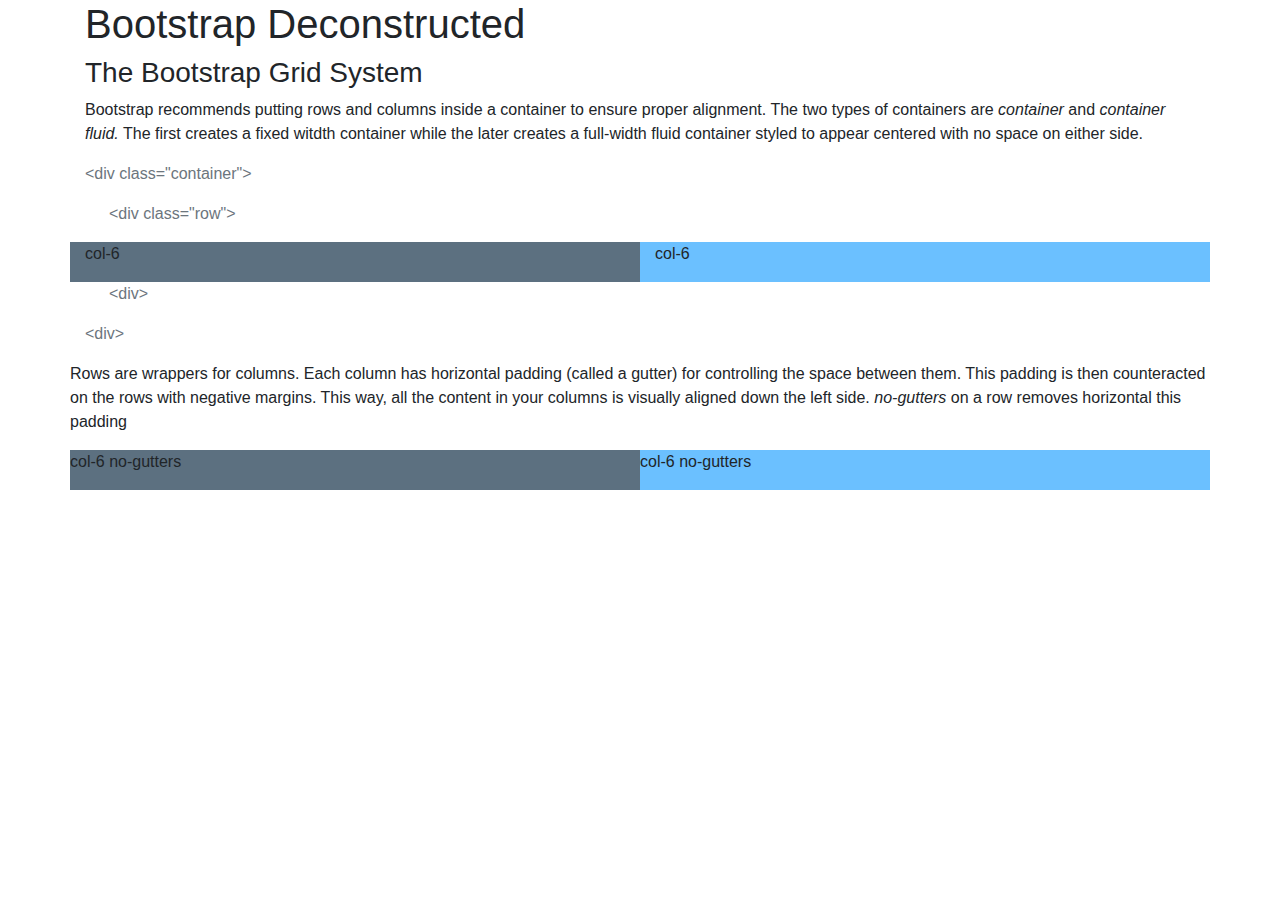
==== index.html @ e1cc9528 "first commit" ====
<!doctype html>
<html lang="en">

<head>
    <!-- Required meta tags -->
    <meta charset="utf-8">
    <meta name="viewport" content="width=device-width, initial-scale=1, shrink-to-fit=no">

    <!-- Bootstrap CSS -->
    <link rel="stylesheet" href="https://stackpath.bootstrapcdn.com/bootstrap/4.3.1/css/bootstrap.min.css"
        integrity="sha384-ggOyR0iXCbMQv3Xipma34MD+dH/1fQ784/j6cY/iJTQUOhcWr7x9JvoRxT2MZw1T" crossorigin="anonymous">
    <link rel="stylesheet" href="app.css">

    <title>Bootstrap Deconstructed</title>
</head>

<body>
    <div class="container">
        <h1>Bootstrap Deconstructed</h1>
        <h3>The Bootstrap Grid System</h3>
        <p>Bootstrap recommends putting rows and columns inside a container to ensure proper alignment. The two types of
            containers are <em>container</em> and <em>container fluid.</em> The first creates a fixed witdth container
            while
            the later creates a full-width fluid container styled to appear centered with no space on either side.</p>


        <div class="row">
            <div class="col text-muted">
                <p>&lt;div class="container"&gt;</p>
                <p class="ml-4">&lt;div class="row"&gt;</p>
            </div>
        </div>
        <div class="row ">
            <div class="col-6 col1">
                <p>col-6</p>
            </div>
            <div class="col-6 col2">
                <p>col-6</p>
            </div>
        </div>
        <div class="row">
            <div class="col text-muted">
                <p class="ml-4">&lt;div&gt;</p>
                <p>&lt;div&gt;</p>
            </div>
        </div>
        <div class="row">
            <div class="col-12 m-0 p-0">
                <p>Rows are wrappers for columns. Each column has horizontal padding (called a gutter) for controlling
                    the space between them. This padding is then counteracted on the rows with negative margins. This
                    way, all the content in your columns is visually aligned down the left side. <em>no-gutters</em> on
                    a row removes horizontal this padding</p>
                <div class="row no-gutters">
                    <div class="col-6 col1">
                        <p>col-6 no-gutters</p>
                    </div>
                    <div class="col-6 col2">
                        <p>col-6 no-gutters</p>
                    </div>
                </div>
            </div>
        </div>
    </div>
    </div>

    <!-- Optional JavaScript -->
    <!-- jQuery first, then Popper.js, then Bootstrap JS -->
    <script src="https://code.jquery.com/jquery-3.3.1.slim.min.js"
        integrity="sha384-q8i/X+965DzO0rT7abK41JStQIAqVgRVzpbzo5smXKp4YfRvH+8abtTE1Pi6jizo"
        crossorigin="anonymous"></script>
    <script src="https://cdnjs.cloudflare.com/ajax/libs/popper.js/1.14.7/umd/popper.min.js"
        integrity="sha384-UO2eT0CpHqdSJQ6hJty5KVphtPhzWj9WO1clHTMGa3JDZwrnQq4sF86dIHNDz0W1"
        crossorigin="anonymous"></script>
    <script src="https://stackpath.bootstrapcdn.com/bootstrap/4.3.1/js/bootstrap.min.js"
        integrity="sha384-JjSmVgyd0p3pXB1rRibZUAYoIIy6OrQ6VrjIEaFf/nJGzIxFDsf4x0xIM+B07jRM"
        crossorigin="anonymous"></script>
</body>

</html>
---- app.css ----
.col1{
    background: #5C7080;
}
.col2{
    background: #6BC0ff;
}
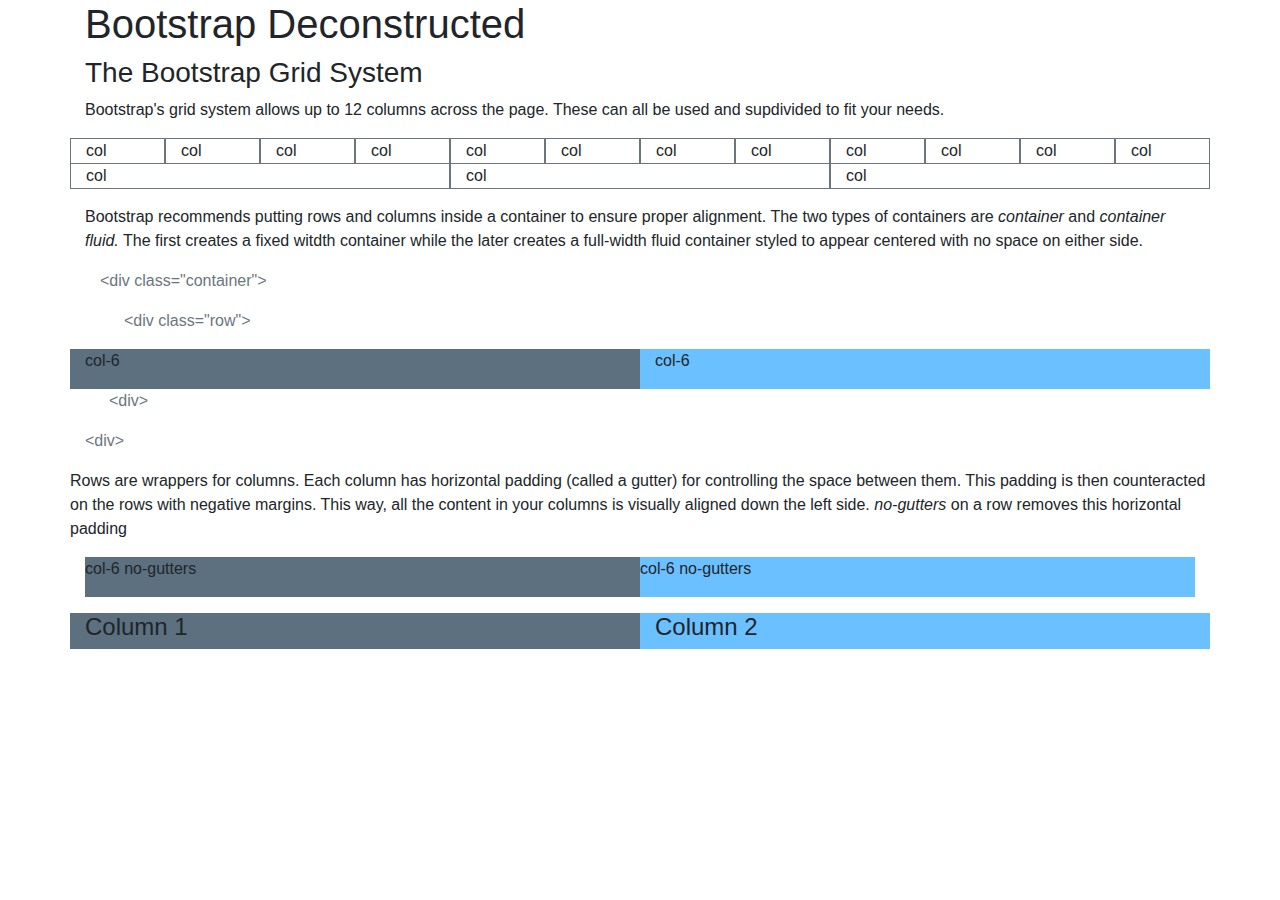
==== commit f41d4af7: "page one first additions" ====
--- a/index.html
+++ b/index.html
@@ -18,18 +18,42 @@
     <div class="container">
         <h1>Bootstrap Deconstructed</h1>
         <h3>The Bootstrap Grid System</h3>
-        <p>Bootstrap recommends putting rows and columns inside a container to ensure proper alignment. The two types of
+        <p>Bootstrap's grid system allows up to 12 columns across the page. These can all be used and supdivided to fit
+            your needs.</p>
+        <div class="row">
+            <div class="col-1 border border-secondary">col</div>
+            <div class="col-1 border border-secondary">col</div>
+            <div class="col-1 border border-secondary">col</div>
+            <div class="col-1 border border-secondary">col</div>
+            <div class="col-1 border border-secondary">col</div>
+            <div class="col-1 border border-secondary">col</div>
+            <div class="col-1 border border-secondary">col</div>
+            <div class="col-1 border border-secondary">col</div>
+            <div class="col-1 border border-secondary">col</div>
+            <div class="col-1 border border-secondary">col</div>
+            <div class="col-1 border border-secondary">col</div>
+            <div class="col-1 border border-secondary">col</div>
+        </div>
+        <div class="row">
+            <div class="col-4 border border-top-0 border-secondary">col</div>
+            <div class="col-4 border-top-0 border border-secondary">col</div>
+            <div class="col-4 border-top-0 border border-secondary">col</div>
+        </div>
+        <p class="mt-3">Bootstrap recommends putting rows and columns inside a container to ensure proper alignment. The
+            two types of
             containers are <em>container</em> and <em>container fluid.</em> The first creates a fixed witdth container
             while
             the later creates a full-width fluid container styled to appear centered with no space on either side.</p>
-
-
-        <div class="row">
-            <div class="col text-muted">
-                <p>&lt;div class="container"&gt;</p>
-                <p class="ml-4">&lt;div class="row"&gt;</p>
+        <!-- Start HTML code example -->
+        <div class="container">
+            <div class="row">
+                <div class="col text-muted">
+                    <p>&lt;div class="container"&gt;</p>
+                    <p class="ml-4">&lt;div class="row"&gt;</p>
+                </div>
             </div>
         </div>
+        <!-- Row with two columns - external css coloring -->
         <div class="row ">
             <div class="col-6 col1">
                 <p>col-6</p>
@@ -38,30 +62,50 @@
                 <p>col-6</p>
             </div>
         </div>
+
         <div class="row">
             <div class="col text-muted">
                 <p class="ml-4">&lt;div&gt;</p>
                 <p>&lt;div&gt;</p>
             </div>
         </div>
+
         <div class="row">
             <div class="col-12 m-0 p-0">
-                <p>Rows are wrappers for columns. Each column has horizontal padding (called a gutter) for controlling
-                    the space between them. This padding is then counteracted on the rows with negative margins. This
-                    way, all the content in your columns is visually aligned down the left side. <em>no-gutters</em> on
-                    a row removes horizontal this padding</p>
-                <div class="row no-gutters">
-                    <div class="col-6 col1">
-                        <p>col-6 no-gutters</p>
-                    </div>
-                    <div class="col-6 col2">
-                        <p>col-6 no-gutters</p>
-                    </div>
-                </div>
+                <p>Rows are wrappers for columns. Each column has horizontal padding (called a gutter) for
+                    controlling
+                    the space between them. This padding is then counteracted on the rows with negative margins.
+                    This
+                    way, all the content in your columns is visually aligned down the left side. <em>no-gutters</em>
+                    on
+                    a row removes this horizontal padding</p>
             </div>
         </div>
+
+        <!-- Second example of rows with no-gutters -->
+        <div class="row no-gutters">
+            <div class="col-6 col1">
+                <p>col-6 no-gutters</p>
+            </div>
+            <div class="col-6 col2">
+                <p>col-6 no-gutters</p>
+            </div>
+        </div>
+
+        <div class="row mt-3">
+            <div class="col-12 col-sm-6 col1">
+                <h4>Column 1</h4>
+            </div>
+            <div class="col-12 col-sm-6 col2">
+                <h4>Column 2</h4>
+            </div>
+        </div>
+
+
+
+
     </div>
-    </div>
+
 
     <!-- Optional JavaScript -->
     <!-- jQuery first, then Popper.js, then Bootstrap JS -->
--- a/app.css
+++ b/app.css
@@ -1,6 +1,15 @@
+/* body{
+    margin: 0;
+    padding: 0;
+} */
+
 .col1{
     background: #5C7080;
 }
 .col2{
     background: #6BC0ff;
+}
+.wraper{
+    margin:0;
+    padding:0;
 }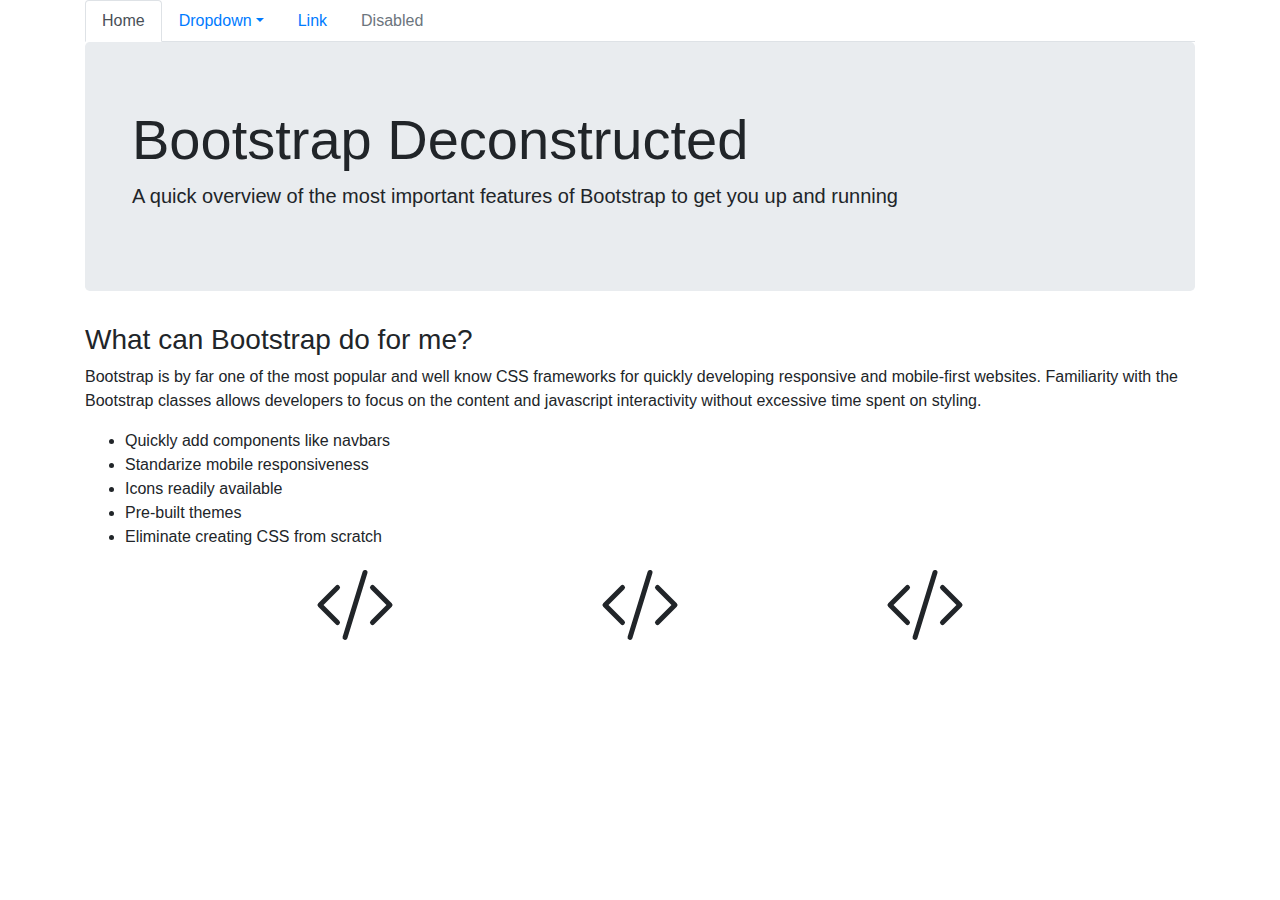
==== commit 00f86b6f: "navbar, index redesign, additional pages" ====
--- a/index.html
+++ b/index.html
@@ -11,94 +11,85 @@
         integrity="sha384-ggOyR0iXCbMQv3Xipma34MD+dH/1fQ784/j6cY/iJTQUOhcWr7x9JvoRxT2MZw1T" crossorigin="anonymous">
     <link rel="stylesheet" href="app.css">
 
+
     <title>Bootstrap Deconstructed</title>
 </head>
 
 <body>
     <div class="container">
-        <h1>Bootstrap Deconstructed</h1>
-        <h3>The Bootstrap Grid System</h3>
-        <p>Bootstrap's grid system allows up to 12 columns across the page. These can all be used and supdivided to fit
-            your needs.</p>
-        <div class="row">
-            <div class="col-1 border border-secondary">col</div>
-            <div class="col-1 border border-secondary">col</div>
-            <div class="col-1 border border-secondary">col</div>
-            <div class="col-1 border border-secondary">col</div>
-            <div class="col-1 border border-secondary">col</div>
-            <div class="col-1 border border-secondary">col</div>
-            <div class="col-1 border border-secondary">col</div>
-            <div class="col-1 border border-secondary">col</div>
-            <div class="col-1 border border-secondary">col</div>
-            <div class="col-1 border border-secondary">col</div>
-            <div class="col-1 border border-secondary">col</div>
-            <div class="col-1 border border-secondary">col</div>
-        </div>
-        <div class="row">
-            <div class="col-4 border border-top-0 border-secondary">col</div>
-            <div class="col-4 border-top-0 border border-secondary">col</div>
-            <div class="col-4 border-top-0 border border-secondary">col</div>
-        </div>
-        <p class="mt-3">Bootstrap recommends putting rows and columns inside a container to ensure proper alignment. The
-            two types of
-            containers are <em>container</em> and <em>container fluid.</em> The first creates a fixed witdth container
-            while
-            the later creates a full-width fluid container styled to appear centered with no space on either side.</p>
-        <!-- Start HTML code example -->
-        <div class="container">
-            <div class="row">
-                <div class="col text-muted">
-                    <p>&lt;div class="container"&gt;</p>
-                    <p class="ml-4">&lt;div class="row"&gt;</p>
-                </div>
-            </div>
-        </div>
-        <!-- Row with two columns - external css coloring -->
-        <div class="row ">
-            <div class="col-6 col1">
-                <p>col-6</p>
-            </div>
-            <div class="col-6 col2">
-                <p>col-6</p>
+        <!-- Navigation -->
+        <nav>
+            <ul class="nav nav-tabs bullshit">
+                <li class="nav-item">
+                    <a id="current" class="nav-link active" href="index.html">Home</a>
+                </li>
+                <li class="nav-item dropdown">
+                    <a class="nav-link dropdown-toggle" data-toggle="dropdown" href="#" role="button"
+                        aria-haspopup="true" aria-expanded="false">Dropdown</a>
+                    <div class="dropdown-menu">
+                        <a id="home" class="dropdown-item" href="index.html" onclick="currentPage()">Home</a>
+                        <a id="grid" class="dropdown-item" href="grid.html" onclick="currentPage()">Grid</a>
+                        <a id="dynamic" class="dropdown-item" href="dynamic.html" onclick="currentPage()">Dynamic
+                            Layouts</a>
+                        <div class="dropdown-divider"></div>
+                        <a class="dropdown-item" href="#">Separated link</a>
+                    </div>
+                </li>
+                <li class="nav-item">
+                    <a class="nav-link" href="#">Link</a>
+                </li>
+                <li class="nav-item">
+                    <a class="nav-link disabled" href="#" tabindex="-1" aria-disabled="true">Disabled</a>
+                </li>
+            </ul>
+        </nav>
+
+        <!-- Hero Intro -->
+        <div class="jumbotron">
+            <div class="container">
+                <h1 class="display-4">Bootstrap Deconstructed</h1>
+                <p class="lead">A quick overview of the most important features of Bootstrap to get you up and running
+                </p>
             </div>
         </div>
 
+
+
         <div class="row">
-            <div class="col text-muted">
-                <p class="ml-4">&lt;div&gt;</p>
-                <p>&lt;div&gt;</p>
+            <div class="col">
+                <h3>What can Bootstrap do for me?</h3>
+                <p>Bootstrap is by far one of the most popular and well know CSS frameworks for quickly developing
+                    responsive and mobile-first websites. Familiarity with the Bootstrap classes allows developers to
+                    focus on the content and javascript interactivity without excessive time spent on styling.</p>
+                <ul>
+                    <li>Quickly add components like navbars</li>
+                    <li>Standarize mobile responsiveness</li>
+                    <li>Icons readily available</li>
+                    <li>Pre-built themes</li>
+                    <li>Eliminate creating CSS from scratch</li>
+                </ul>
             </div>
         </div>
+        <div class="row justify-content-center">
+            <div class="col-md-3 text-center"><svg width="5em" height="5em" viewBox="0 0 16 16" class="bi bi-code-slash"
+                    fill="currentColor" xmlns="http://www.w3.org/2000/svg">
+                    <path fill-rule="evenodd"
+                        d="M4.854 4.146a.5.5 0 0 1 0 .708L1.707 8l3.147 3.146a.5.5 0 0 1-.708.708l-3.5-3.5a.5.5 0 0 1 0-.708l3.5-3.5a.5.5 0 0 1 .708 0zm6.292 0a.5.5 0 0 0 0 .708L14.293 8l-3.147 3.146a.5.5 0 0 0 .708.708l3.5-3.5a.5.5 0 0 0 0-.708l-3.5-3.5a.5.5 0 0 0-.708 0zm-.999-3.124a.5.5 0 0 1 .33.625l-4 13a.5.5 0 0 1-.955-.294l4-13a.5.5 0 0 1 .625-.33z" />
+                </svg></div>
 
-        <div class="row">
-            <div class="col-12 m-0 p-0">
-                <p>Rows are wrappers for columns. Each column has horizontal padding (called a gutter) for
-                    controlling
-                    the space between them. This padding is then counteracted on the rows with negative margins.
-                    This
-                    way, all the content in your columns is visually aligned down the left side. <em>no-gutters</em>
-                    on
-                    a row removes this horizontal padding</p>
-            </div>
-        </div>
 
-        <!-- Second example of rows with no-gutters -->
-        <div class="row no-gutters">
-            <div class="col-6 col1">
-                <p>col-6 no-gutters</p>
-            </div>
-            <div class="col-6 col2">
-                <p>col-6 no-gutters</p>
-            </div>
-        </div>
+            <div class="col-md-3 text-center"><svg width="5em" height="5em" viewBox="0 0 16 16" class="bi bi-code-slash"
+                    fill="currentColor" xmlns="http://www.w3.org/2000/svg">
+                    <path fill-rule="evenodd"
+                        d="M4.854 4.146a.5.5 0 0 1 0 .708L1.707 8l3.147 3.146a.5.5 0 0 1-.708.708l-3.5-3.5a.5.5 0 0 1 0-.708l3.5-3.5a.5.5 0 0 1 .708 0zm6.292 0a.5.5 0 0 0 0 .708L14.293 8l-3.147 3.146a.5.5 0 0 0 .708.708l3.5-3.5a.5.5 0 0 0 0-.708l-3.5-3.5a.5.5 0 0 0-.708 0zm-.999-3.124a.5.5 0 0 1 .33.625l-4 13a.5.5 0 0 1-.955-.294l4-13a.5.5 0 0 1 .625-.33z" />
+                </svg></div>
 
-        <div class="row mt-3">
-            <div class="col-12 col-sm-6 col1">
-                <h4>Column 1</h4>
-            </div>
-            <div class="col-12 col-sm-6 col2">
-                <h4>Column 2</h4>
-            </div>
+
+            <div class="col-md-3 text-center"><svg width="5em" height="5em" viewBox="0 0 16 16" class="bi bi-code-slash"
+                    fill="currentColor" xmlns="http://www.w3.org/2000/svg">
+                    <path fill-rule="evenodd"
+                        d="M4.854 4.146a.5.5 0 0 1 0 .708L1.707 8l3.147 3.146a.5.5 0 0 1-.708.708l-3.5-3.5a.5.5 0 0 1 0-.708l3.5-3.5a.5.5 0 0 1 .708 0zm6.292 0a.5.5 0 0 0 0 .708L14.293 8l-3.147 3.146a.5.5 0 0 0 .708.708l3.5-3.5a.5.5 0 0 0 0-.708l-3.5-3.5a.5.5 0 0 0-.708 0zm-.999-3.124a.5.5 0 0 1 .33.625l-4 13a.5.5 0 0 1-.955-.294l4-13a.5.5 0 0 1 .625-.33z" />
+                </svg></div>
         </div>
 
 
@@ -118,6 +109,7 @@
     <script src="https://stackpath.bootstrapcdn.com/bootstrap/4.3.1/js/bootstrap.min.js"
         integrity="sha384-JjSmVgyd0p3pXB1rRibZUAYoIIy6OrQ6VrjIEaFf/nJGzIxFDsf4x0xIM+B07jRM"
         crossorigin="anonymous"></script>
+    <script src="app.js" type="text/javascript"></script>
 </body>
 
 </html>--- a/app.css
+++ b/app.css
@@ -1,7 +1,7 @@
-/* body{
+body{
     margin: 0;
     padding: 0;
-} */
+}
 
 .col1{
     background: #5C7080;
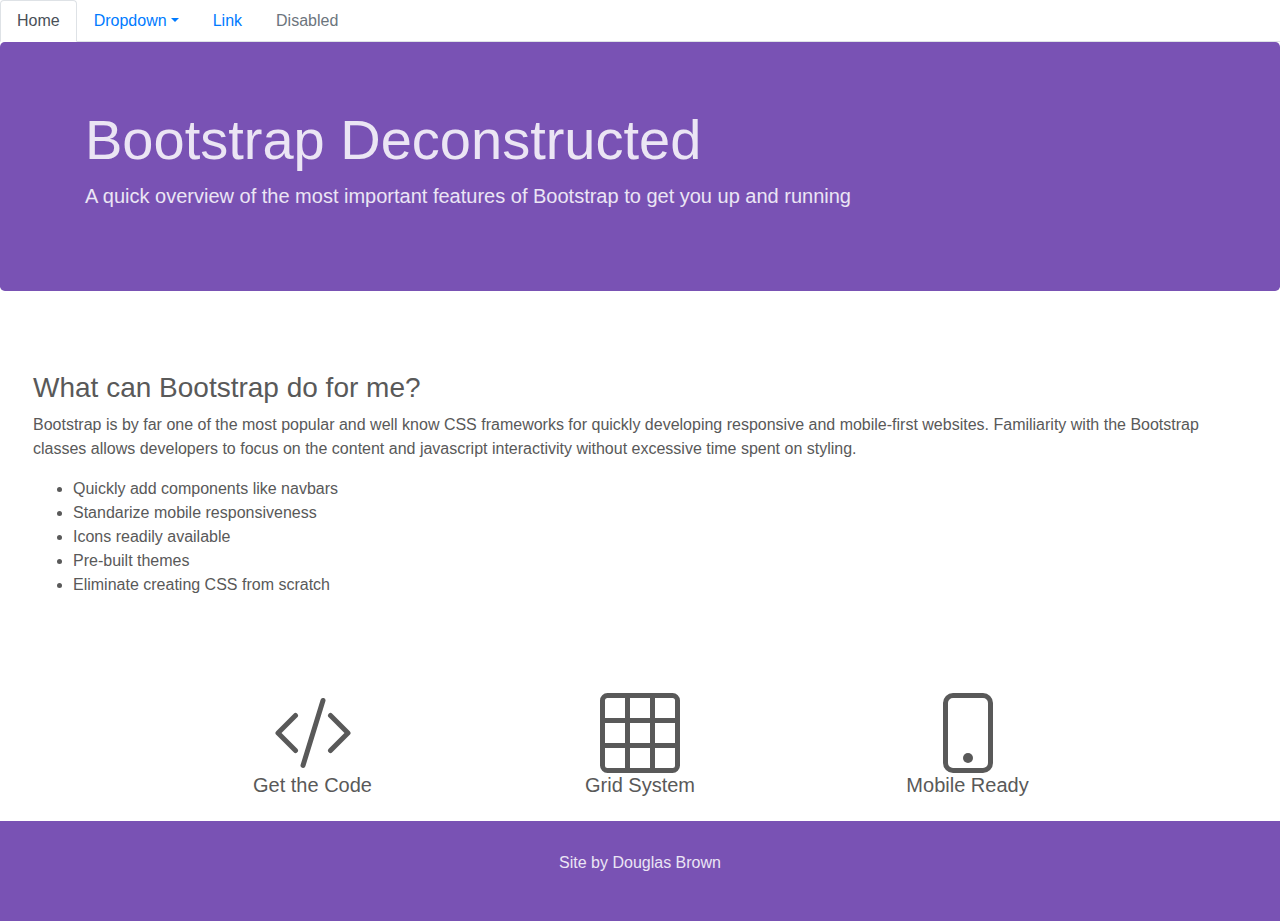
==== commit 4496bac4: "code for ref page, nav updates" ====
--- a/index.html
+++ b/index.html
@@ -16,86 +16,98 @@
 </head>
 
 <body>
-    <div class="container">
-        <!-- Navigation -->
-        <nav>
-            <ul class="nav nav-tabs bullshit">
-                <li class="nav-item">
-                    <a id="current" class="nav-link active" href="index.html">Home</a>
-                </li>
-                <li class="nav-item dropdown">
-                    <a class="nav-link dropdown-toggle" data-toggle="dropdown" href="#" role="button"
-                        aria-haspopup="true" aria-expanded="false">Dropdown</a>
-                    <div class="dropdown-menu">
-                        <a id="home" class="dropdown-item" href="index.html" onclick="currentPage()">Home</a>
-                        <a id="grid" class="dropdown-item" href="grid.html" onclick="currentPage()">Grid</a>
-                        <a id="dynamic" class="dropdown-item" href="dynamic.html" onclick="currentPage()">Dynamic
-                            Layouts</a>
-                        <div class="dropdown-divider"></div>
-                        <a class="dropdown-item" href="#">Separated link</a>
-                    </div>
-                </li>
-                <li class="nav-item">
-                    <a class="nav-link" href="#">Link</a>
-                </li>
-                <li class="nav-item">
-                    <a class="nav-link disabled" href="#" tabindex="-1" aria-disabled="true">Disabled</a>
-                </li>
+
+    <!-- Navigation -->
+    <nav>
+        <ul class="nav nav-tabs">
+            <li class="nav-item">
+                <a id="current" class="nav-link active" href="index.html">Home</a>
+            </li>
+            <li class="nav-item dropdown">
+                <a class="nav-link dropdown-toggle" data-toggle="dropdown" href="#" role="button" aria-haspopup="true"
+                    aria-expanded="false">Dropdown</a>
+                <div class="dropdown-menu">
+                    <a id="home" class="dropdown-item" href="index.html" onclick="currentPage()">Home</a>
+                    <a id="grid" class="dropdown-item" href="grid.html" onclick="currentPage()">Grid</a>
+                    <a id="dynamic" class="dropdown-item" href="dynamic.html" onclick="currentPage()">Dynamic
+                        Layouts</a>
+                    <div class="dropdown-divider"></div>
+                    <a class="dropdown-item" href="code.html">Get the Code</a>
+                </div>
+            </li>
+            <li class="nav-item">
+                <a class="nav-link" href="#">Link</a>
+            </li>
+            <li class="nav-item">
+                <a class="nav-link disabled" href="#" tabindex="-1" aria-disabled="true">Disabled</a>
+            </li>
+        </ul>
+    </nav>
+
+    <!-- Hero Intro -->
+    <div class="color-bstrap jumbotron">
+        <div class="container">
+            <h1 class="display-4">Bootstrap Deconstructed</h1>
+            <p class="lead">A quick overview of the most important features of Bootstrap to get you up and running
+            </p>
+        </div>
+    </div>
+
+
+
+    <div class="row">
+        <div class="col-md-12 col-lg-12 m-0 p-5">
+            <h3>What can Bootstrap do for me?</h3>
+            <p>Bootstrap is by far one of the most popular and well know CSS frameworks for quickly developing
+                responsive and mobile-first websites. Familiarity with the Bootstrap classes allows developers to
+                focus on the content and javascript interactivity without excessive time spent on styling.</p>
+            <ul>
+                <li>Quickly add components like navbars</li>
+                <li>Standarize mobile responsiveness</li>
+                <li>Icons readily available</li>
+                <li>Pre-built themes</li>
+                <li>Eliminate creating CSS from scratch</li>
             </ul>
-        </nav>
-
-        <!-- Hero Intro -->
-        <div class="jumbotron">
-            <div class="container">
-                <h1 class="display-4">Bootstrap Deconstructed</h1>
-                <p class="lead">A quick overview of the most important features of Bootstrap to get you up and running
-                </p>
-            </div>
+        </div>
+    </div>
+    <div class="row justify-content-center mt-3">
+        <div class="col-md-3 text-center mt-3"><svg width="5em" height="5em" viewBox="0 0 16 16"
+                class="bi bi-code-slash" fill="currentColor" xmlns="http://www.w3.org/2000/svg">
+                <path fill-rule="evenodd"
+                    d="M4.854 4.146a.5.5 0 0 1 0 .708L1.707 8l3.147 3.146a.5.5 0 0 1-.708.708l-3.5-3.5a.5.5 0 0 1 0-.708l3.5-3.5a.5.5 0 0 1 .708 0zm6.292 0a.5.5 0 0 0 0 .708L14.293 8l-3.147 3.146a.5.5 0 0 0 .708.708l3.5-3.5a.5.5 0 0 0 0-.708l-3.5-3.5a.5.5 0 0 0-.708 0zm-.999-3.124a.5.5 0 0 1 .33.625l-4 13a.5.5 0 0 1-.955-.294l4-13a.5.5 0 0 1 .625-.33z" />
+            </svg>
+            <h5>Get the Code</h5>
         </div>
 
 
-
-        <div class="row">
-            <div class="col">
-                <h3>What can Bootstrap do for me?</h3>
-                <p>Bootstrap is by far one of the most popular and well know CSS frameworks for quickly developing
-                    responsive and mobile-first websites. Familiarity with the Bootstrap classes allows developers to
-                    focus on the content and javascript interactivity without excessive time spent on styling.</p>
-                <ul>
-                    <li>Quickly add components like navbars</li>
-                    <li>Standarize mobile responsiveness</li>
-                    <li>Icons readily available</li>
-                    <li>Pre-built themes</li>
-                    <li>Eliminate creating CSS from scratch</li>
-                </ul>
-            </div>
+        <div class="col-md-3 text-center mt-3"><svg width="5em" height="5em" viewBox="0 0 16 16" class="bi bi-grid-3x3"
+                fill="currentColor" xmlns="http://www.w3.org/2000/svg">
+                <path fill-rule="evenodd"
+                    d="M0 1.5A1.5 1.5 0 0 1 1.5 0h13A1.5 1.5 0 0 1 16 1.5v13a1.5 1.5 0 0 1-1.5 1.5h-13A1.5 1.5 0 0 1 0 14.5v-13zM1.5 1a.5.5 0 0 0-.5.5V5h4V1H1.5zM5 6H1v4h4V6zm1 4V6h4v4H6zm-1 1H1v3.5a.5.5 0 0 0 .5.5H5v-4zm1 0h4v4H6v-4zm5 0v4h3.5a.5.5 0 0 0 .5-.5V11h-4zm0-1h4V6h-4v4zm0-5h4V1.5a.5.5 0 0 0-.5-.5H11v4zm-1 0H6V1h4v4z" />
+            </svg>
+            <h5>Grid System</h5>
         </div>
-        <div class="row justify-content-center">
-            <div class="col-md-3 text-center"><svg width="5em" height="5em" viewBox="0 0 16 16" class="bi bi-code-slash"
-                    fill="currentColor" xmlns="http://www.w3.org/2000/svg">
-                    <path fill-rule="evenodd"
-                        d="M4.854 4.146a.5.5 0 0 1 0 .708L1.707 8l3.147 3.146a.5.5 0 0 1-.708.708l-3.5-3.5a.5.5 0 0 1 0-.708l3.5-3.5a.5.5 0 0 1 .708 0zm6.292 0a.5.5 0 0 0 0 .708L14.293 8l-3.147 3.146a.5.5 0 0 0 .708.708l3.5-3.5a.5.5 0 0 0 0-.708l-3.5-3.5a.5.5 0 0 0-.708 0zm-.999-3.124a.5.5 0 0 1 .33.625l-4 13a.5.5 0 0 1-.955-.294l4-13a.5.5 0 0 1 .625-.33z" />
-                </svg></div>
 
 
-            <div class="col-md-3 text-center"><svg width="5em" height="5em" viewBox="0 0 16 16" class="bi bi-code-slash"
-                    fill="currentColor" xmlns="http://www.w3.org/2000/svg">
-                    <path fill-rule="evenodd"
-                        d="M4.854 4.146a.5.5 0 0 1 0 .708L1.707 8l3.147 3.146a.5.5 0 0 1-.708.708l-3.5-3.5a.5.5 0 0 1 0-.708l3.5-3.5a.5.5 0 0 1 .708 0zm6.292 0a.5.5 0 0 0 0 .708L14.293 8l-3.147 3.146a.5.5 0 0 0 .708.708l3.5-3.5a.5.5 0 0 0 0-.708l-3.5-3.5a.5.5 0 0 0-.708 0zm-.999-3.124a.5.5 0 0 1 .33.625l-4 13a.5.5 0 0 1-.955-.294l4-13a.5.5 0 0 1 .625-.33z" />
-                </svg></div>
-
-
-            <div class="col-md-3 text-center"><svg width="5em" height="5em" viewBox="0 0 16 16" class="bi bi-code-slash"
-                    fill="currentColor" xmlns="http://www.w3.org/2000/svg">
-                    <path fill-rule="evenodd"
-                        d="M4.854 4.146a.5.5 0 0 1 0 .708L1.707 8l3.147 3.146a.5.5 0 0 1-.708.708l-3.5-3.5a.5.5 0 0 1 0-.708l3.5-3.5a.5.5 0 0 1 .708 0zm6.292 0a.5.5 0 0 0 0 .708L14.293 8l-3.147 3.146a.5.5 0 0 0 .708.708l3.5-3.5a.5.5 0 0 0 0-.708l-3.5-3.5a.5.5 0 0 0-.708 0zm-.999-3.124a.5.5 0 0 1 .33.625l-4 13a.5.5 0 0 1-.955-.294l4-13a.5.5 0 0 1 .625-.33z" />
-                </svg></div>
+        <div class="col-md-3 text-center mt-3"><svg width="5em" height="5em" viewBox="0 0 16 16" class="bi bi-phone"
+                fill="currentColor" xmlns="http://www.w3.org/2000/svg">
+                <path fill-rule="evenodd"
+                    d="M11 1H5a1 1 0 0 0-1 1v12a1 1 0 0 0 1 1h6a1 1 0 0 0 1-1V2a1 1 0 0 0-1-1zM5 0a2 2 0 0 0-2 2v12a2 2 0 0 0 2 2h6a2 2 0 0 0 2-2V2a2 2 0 0 0-2-2H5z" />
+                <path fill-rule="evenodd" d="M8 14a1 1 0 1 0 0-2 1 1 0 0 0 0 2z" />
+            </svg>
+            <h5>Mobile Ready</h5>
         </div>
+    </div>
+    <footer class="color-bstrap row justify-content-center align-items-center mt-3">
+        <div class="col-md-6 text-center ">
+            <p>Site by Douglas Brown</p>
+        </div>
+    </footer>
 
 
 
 
-    </div>
+
 
 
     <!-- Optional JavaScript -->
--- a/app.css
+++ b/app.css
@@ -1,8 +1,12 @@
 body{
     margin: 0;
     padding: 0;
+    color: rgb(89, 89, 89);
 }
-
+.color-bstrap{
+    color: rgb(235, 229, 244);
+    background-color: rgb(121, 82, 180);
+}
 .col1{
     background: #5C7080;
 }
@@ -12,4 +16,24 @@
 .wraper{
     margin:0;
     padding:0;
+}
+
+footer {
+    height: 100px;
+}
+
+.bl{
+    color:rgb(69, 119, 226);
+}
+.rd{
+    color:rgb(216, 49, 56);
+}
+.gy{
+    color:gray;
+}
+.bk{
+    color:black;
+}
+pre{
+    color:rgb(69, 119, 226);
 }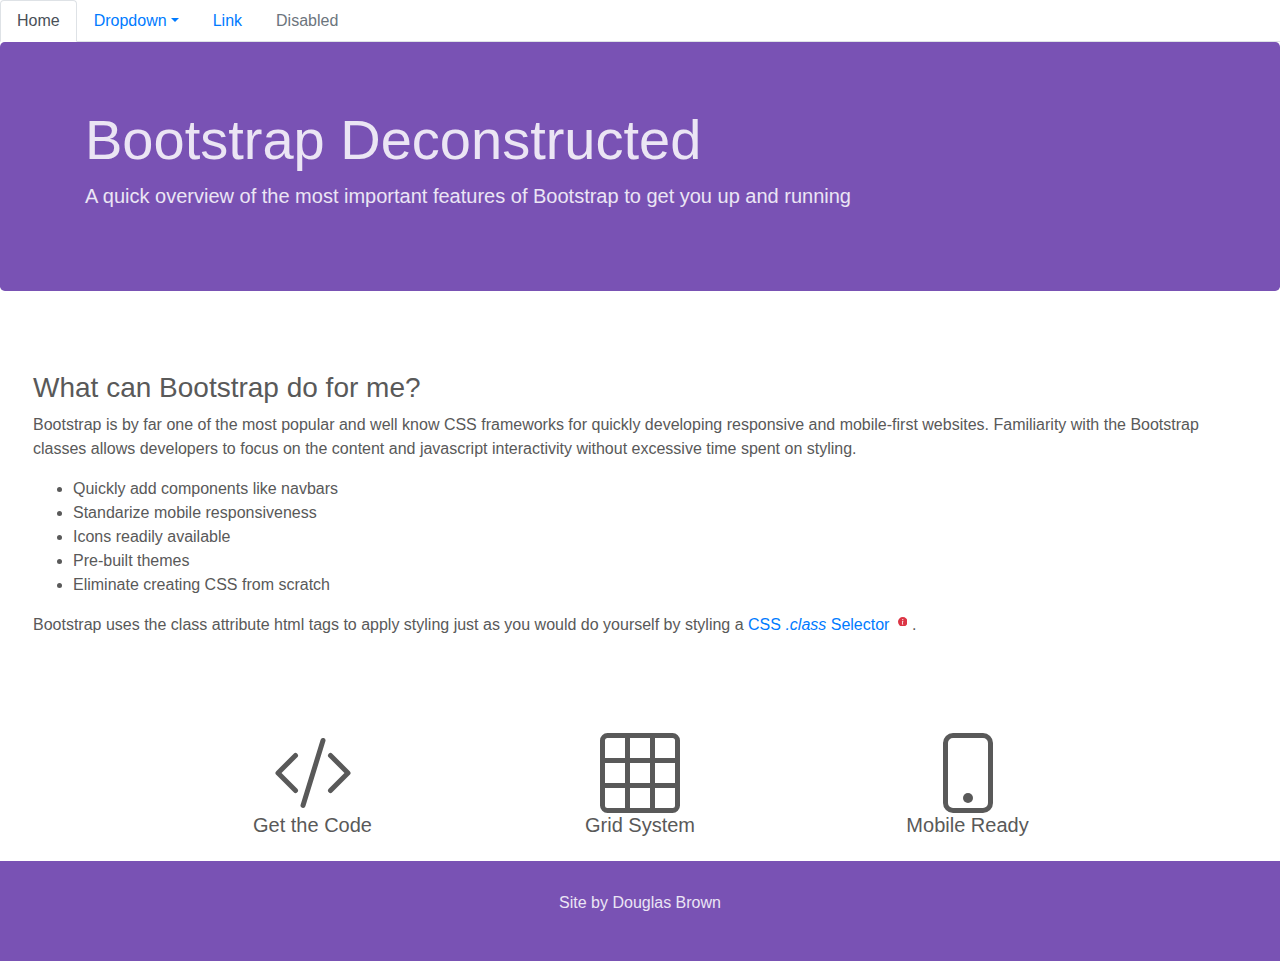
==== commit b71c9c72: "dynamic tab name, popup on main page" ====
--- a/index.html
+++ b/index.html
@@ -15,7 +15,7 @@
     <title>Bootstrap Deconstructed</title>
 </head>
 
-<body>
+<body onload="checkTab()">
 
     <!-- Navigation -->
     <nav>
@@ -54,9 +54,9 @@
     </div>
 
 
-
+    <!-- overview -->
     <div class="row">
-        <div class="col-md-12 col-lg-12 m-0 p-5">
+        <span class="col-md-12 col-lg-12 m-0 p-5">
             <h3>What can Bootstrap do for me?</h3>
             <p>Bootstrap is by far one of the most popular and well know CSS frameworks for quickly developing
                 responsive and mobile-first websites. Familiarity with the Bootstrap classes allows developers to
@@ -68,41 +68,74 @@
                 <li>Pre-built themes</li>
                 <li>Eliminate creating CSS from scratch</li>
             </ul>
-        </div>
+            <p>Bootstrap uses the class attribute html tags to apply styling just as you would do yourself by styling a
+                <a href="https://www.w3schools.com/cssref/sel_class.asp" target="_blank">CSS <em>.class</em>
+                    Selector</a>
+
+                <!-- <svg width=".5em" height=".5em" viewBox="0 0 16 16" class="bi bi-asterisk mb-2 ml-1 text-danger"
+                    fill="currentColor" xmlns="http://www.w3.org/2000/svg">
+                    <path fill-rule="evenodd"
+                        d="M8 0a1 1 0 0 1 1 1v5.268l4.562-2.634a1 1 0 1 1 1 1.732L10 8l4.562 2.634a1 1 0 1 1-1 1.732L9 9.732V15a1 1 0 1 1-2 0V9.732l-4.562 2.634a1 1 0 1 1-1-1.732L6 8 1.438 5.366a1 1 0 0 1 1-1.732L7 6.268V1a1 1 0 0 1 1-1z" />
+                </svg> -->
+                <span class="popup" onclick="popUp()">
+                    <svg width=".6em" height=".6em" viewBox="0 0 16 16"
+                        class="bi bi-info-circle-fill mb-2 ml-1 text-danger" type="button" data-container="body"
+                        data-toggle="popover" data-placement="top"
+                        data-content="Vivamus sagittis lacus vel augue laoreet rutrum fauci" fill="currentColor"
+                        xmlns="http://www.w3.org/2000/svg">
+                        <path fill-rule="evenodd"
+                            d="M8 16A8 8 0 1 0 8 0a8 8 0 0 0 0 16zm.93-9.412l-2.29.287-.082.38.45.083c.294.07.352.176.288.469l-.738 3.468c-.194.897.105 1.319.808 1.319.545 0 1.178-.252 1.465-.598l.088-.416c-.2.176-.492.246-.686.246-.275 0-.375-.193-.304-.533L8.93 6.588zM8 5.5a1 1 0 1 0 0-2 1 1 0 0 0 0 2z" />
+                    </svg>
+                    <span id="myPopup" class="popuptext">Pop Up</span></span>
+
+                .</p>
     </div>
+    </div>
+    <!-- icon links -->
     <div class="row justify-content-center mt-3">
-        <div class="col-md-3 text-center mt-3"><svg width="5em" height="5em" viewBox="0 0 16 16"
-                class="bi bi-code-slash" fill="currentColor" xmlns="http://www.w3.org/2000/svg">
-                <path fill-rule="evenodd"
-                    d="M4.854 4.146a.5.5 0 0 1 0 .708L1.707 8l3.147 3.146a.5.5 0 0 1-.708.708l-3.5-3.5a.5.5 0 0 1 0-.708l3.5-3.5a.5.5 0 0 1 .708 0zm6.292 0a.5.5 0 0 0 0 .708L14.293 8l-3.147 3.146a.5.5 0 0 0 .708.708l3.5-3.5a.5.5 0 0 0 0-.708l-3.5-3.5a.5.5 0 0 0-.708 0zm-.999-3.124a.5.5 0 0 1 .33.625l-4 13a.5.5 0 0 1-.955-.294l4-13a.5.5 0 0 1 .625-.33z" />
-            </svg>
-            <h5>Get the Code</h5>
+        <div class="col-md-3 text-center mt-3">
+            <a class="text-main" href="code.html">
+                <svg width="5em" height="5em" viewBox="0 0 16 16" class="bi bi-code-slash" fill="currentColor"
+                    xmlns="http://www.w3.org/2000/svg">
+                    <path fill-rule="evenodd"
+                        d="M4.854 4.146a.5.5 0 0 1 0 .708L1.707 8l3.147 3.146a.5.5 0 0 1-.708.708l-3.5-3.5a.5.5 0 0 1 0-.708l3.5-3.5a.5.5 0 0 1 .708 0zm6.292 0a.5.5 0 0 0 0 .708L14.293 8l-3.147 3.146a.5.5 0 0 0 .708.708l3.5-3.5a.5.5 0 0 0 0-.708l-3.5-3.5a.5.5 0 0 0-.708 0zm-.999-3.124a.5.5 0 0 1 .33.625l-4 13a.5.5 0 0 1-.955-.294l4-13a.5.5 0 0 1 .625-.33z" />
+                </svg>
+                <h5>Get the Code</h5>
+            </a>
         </div>
 
 
-        <div class="col-md-3 text-center mt-3"><svg width="5em" height="5em" viewBox="0 0 16 16" class="bi bi-grid-3x3"
-                fill="currentColor" xmlns="http://www.w3.org/2000/svg">
-                <path fill-rule="evenodd"
-                    d="M0 1.5A1.5 1.5 0 0 1 1.5 0h13A1.5 1.5 0 0 1 16 1.5v13a1.5 1.5 0 0 1-1.5 1.5h-13A1.5 1.5 0 0 1 0 14.5v-13zM1.5 1a.5.5 0 0 0-.5.5V5h4V1H1.5zM5 6H1v4h4V6zm1 4V6h4v4H6zm-1 1H1v3.5a.5.5 0 0 0 .5.5H5v-4zm1 0h4v4H6v-4zm5 0v4h3.5a.5.5 0 0 0 .5-.5V11h-4zm0-1h4V6h-4v4zm0-5h4V1.5a.5.5 0 0 0-.5-.5H11v4zm-1 0H6V1h4v4z" />
-            </svg>
-            <h5>Grid System</h5>
+        <div class="col-md-3 text-center mt-3">
+            <a href="grid.html" class="text-main">
+                <svg width="5em" height="5em" viewBox="0 0 16 16" class="bi bi-grid-3x3" fill="currentColor"
+                    xmlns="http://www.w3.org/2000/svg">
+                    <path fill-rule="evenodd"
+                        d="M0 1.5A1.5 1.5 0 0 1 1.5 0h13A1.5 1.5 0 0 1 16 1.5v13a1.5 1.5 0 0 1-1.5 1.5h-13A1.5 1.5 0 0 1 0 14.5v-13zM1.5 1a.5.5 0 0 0-.5.5V5h4V1H1.5zM5 6H1v4h4V6zm1 4V6h4v4H6zm-1 1H1v3.5a.5.5 0 0 0 .5.5H5v-4zm1 0h4v4H6v-4zm5 0v4h3.5a.5.5 0 0 0 .5-.5V11h-4zm0-1h4V6h-4v4zm0-5h4V1.5a.5.5 0 0 0-.5-.5H11v4zm-1 0H6V1h4v4z" />
+                </svg>
+                <h5>Grid System</h5>
+            </a>
         </div>
 
 
-        <div class="col-md-3 text-center mt-3"><svg width="5em" height="5em" viewBox="0 0 16 16" class="bi bi-phone"
-                fill="currentColor" xmlns="http://www.w3.org/2000/svg">
-                <path fill-rule="evenodd"
-                    d="M11 1H5a1 1 0 0 0-1 1v12a1 1 0 0 0 1 1h6a1 1 0 0 0 1-1V2a1 1 0 0 0-1-1zM5 0a2 2 0 0 0-2 2v12a2 2 0 0 0 2 2h6a2 2 0 0 0 2-2V2a2 2 0 0 0-2-2H5z" />
-                <path fill-rule="evenodd" d="M8 14a1 1 0 1 0 0-2 1 1 0 0 0 0 2z" />
-            </svg>
-            <h5>Mobile Ready</h5>
+        <div class="col-md-3 text-center mt-3">
+            <a href="dynamic.html" class="text-main">
+                <svg width="5em" height="5em" viewBox="0 0 16 16" class="bi bi-phone" fill="currentColor"
+                    xmlns="http://www.w3.org/2000/svg">
+                    <path fill-rule="evenodd"
+                        d="M11 1H5a1 1 0 0 0-1 1v12a1 1 0 0 0 1 1h6a1 1 0 0 0 1-1V2a1 1 0 0 0-1-1zM5 0a2 2 0 0 0-2 2v12a2 2 0 0 0 2 2h6a2 2 0 0 0 2-2V2a2 2 0 0 0-2-2H5z" />
+                    <path fill-rule="evenodd" d="M8 14a1 1 0 1 0 0-2 1 1 0 0 0 0 2z" />
+                </svg>
+                <h5>Mobile Ready</h5>
+            </a>
         </div>
     </div>
+    <!-- credits -->
     <footer class="color-bstrap row justify-content-center align-items-center mt-3">
         <div class="col-md-6 text-center ">
             <p>Site by Douglas Brown</p>
         </div>
     </footer>
+
 
 
 
--- a/app.css
+++ b/app.css
@@ -36,4 +36,65 @@
 }
 pre{
     color:rgb(69, 119, 226);
-}+}
+a:active .c-main{
+    color: rgb(89, 89, 89)!important ;
+}
+.text-main{
+    color: rgb(89, 89, 89)!important ;
+
+}
+/*  Pop Up container */
+.popup{
+    position: relative;
+  display: inline-block;
+    cursor: pointer;
+}
+ /* the popup */
+ .popup .popuptext{
+     visibility: hidden;
+     width: 160px;
+     background-color: #555;
+     color: #fff;
+     text-align: center;
+     border-radius: 6px;
+     padding: 8px 0;
+     position: absolute;
+     z-index: 1;
+     bottom: 80%;
+     left : 10%;
+     /* bottom: 125%;
+     left: -50%;
+     margin-left: -80px; */
+ }
+ /* Popup arrow */
+ .popup .popuptext::after{
+     content: "";
+     position: absolute;
+     top: 100%;
+     left: 10%;
+     margin-left: -5px;
+     border-width: 5px;
+     border-style: solid;
+     border-color: #555 transparent transparent transparent;
+   
+ }
+/* Toggle this class when clicking on the popup container (hide and show the popup) */
+.popuptext.show {
+    visibility: visible;
+    -webkit-animation: fadeIn 1s;
+    animation: fadeIn 1s
+  }
+  
+  /* Add animation (fade in the popup) */
+  @-webkit-keyframes fadeIn {
+    from {opacity: 0;}
+    to {opacity: 1;}
+  }
+  
+  @keyframes fadeIn {
+    from {opacity: 0;}
+    to {opacity:1 ;}
+  }
+
+
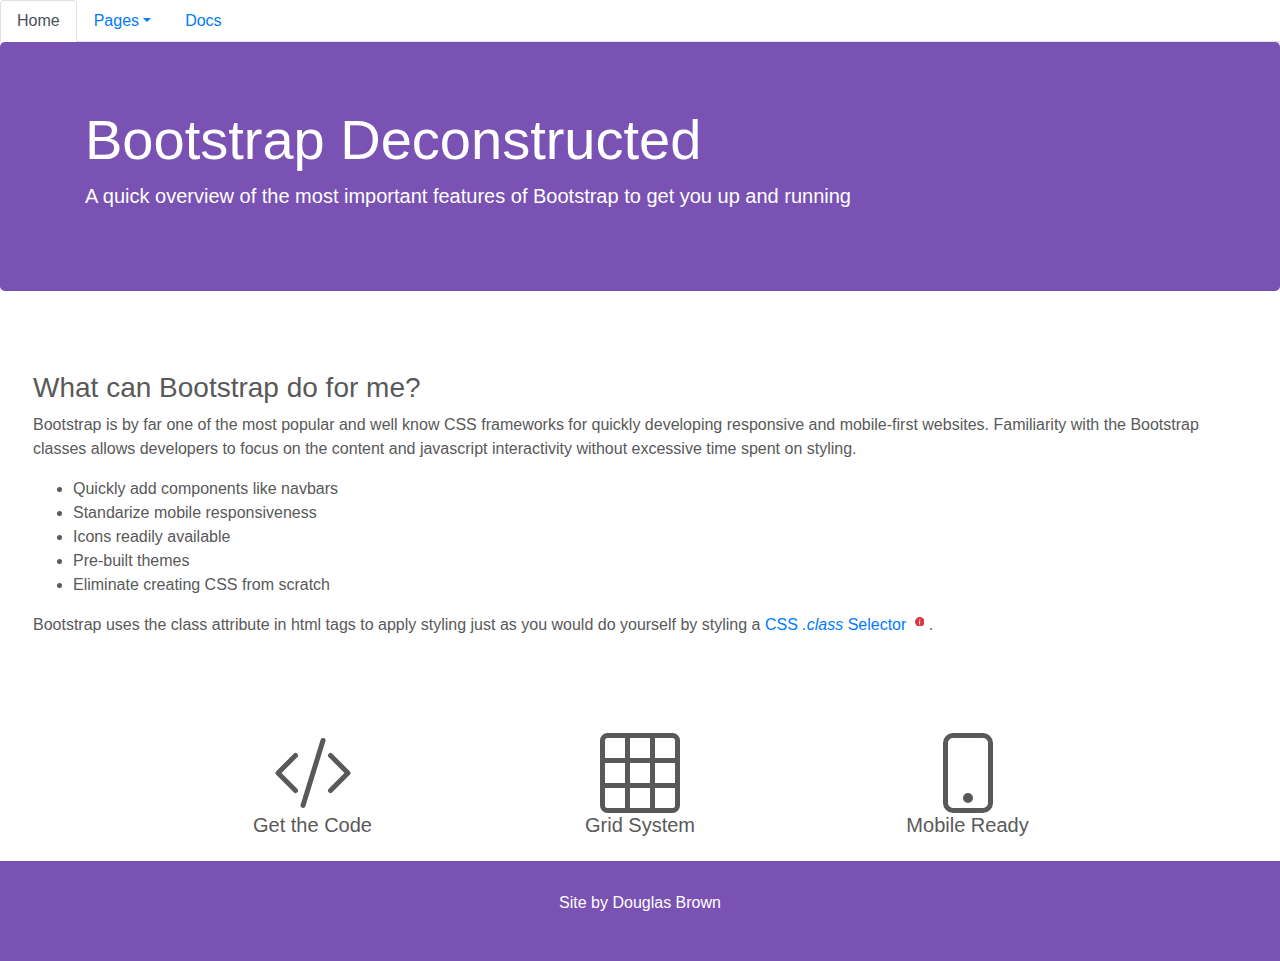
==== commit be5f2225: "nav changes" ====
--- a/index.html
+++ b/index.html
@@ -21,11 +21,11 @@
     <nav>
         <ul class="nav nav-tabs">
             <li class="nav-item">
-                <a id="current" class="nav-link active" href="index.html">Home</a>
+                <a id="current" class="nav-link active" href="#">Home</a>
             </li>
             <li class="nav-item dropdown">
                 <a class="nav-link dropdown-toggle" data-toggle="dropdown" href="#" role="button" aria-haspopup="true"
-                    aria-expanded="false">Dropdown</a>
+                    aria-expanded="false">Pages</a>
                 <div class="dropdown-menu">
                     <a id="home" class="dropdown-item" href="index.html" onclick="currentPage()">Home</a>
                     <a id="grid" class="dropdown-item" href="grid.html" onclick="currentPage()">Grid</a>
@@ -36,17 +36,17 @@
                 </div>
             </li>
             <li class="nav-item">
-                <a class="nav-link" href="#">Link</a>
+                <a class="nav-link" href="https://getbootstrap.com/docs/4.4/getting-started/introduction/" target="_blank">Docs</a>
             </li>
-            <li class="nav-item">
+            <!-- <li class="nav-item">
                 <a class="nav-link disabled" href="#" tabindex="-1" aria-disabled="true">Disabled</a>
-            </li>
+            </li> -->
         </ul>
     </nav>
 
     <!-- Hero Intro -->
     <div class="color-bstrap jumbotron">
-        <div class="container">
+        <div class="container text-white">
             <h1 class="display-4">Bootstrap Deconstructed</h1>
             <p class="lead">A quick overview of the most important features of Bootstrap to get you up and running
             </p>
@@ -68,15 +68,10 @@
                 <li>Pre-built themes</li>
                 <li>Eliminate creating CSS from scratch</li>
             </ul>
-            <p>Bootstrap uses the class attribute html tags to apply styling just as you would do yourself by styling a
-                <a href="https://www.w3schools.com/cssref/sel_class.asp" target="_blank">CSS <em>.class</em>
+            <p>Bootstrap uses the class attribute in html tags to apply styling just as you would do yourself by styling
+                a
+                <a href="https://www.tutorialspoint.com/html-class-attribute" target="_blank">CSS <em>.class</em>
                     Selector</a>
-
-                <!-- <svg width=".5em" height=".5em" viewBox="0 0 16 16" class="bi bi-asterisk mb-2 ml-1 text-danger"
-                    fill="currentColor" xmlns="http://www.w3.org/2000/svg">
-                    <path fill-rule="evenodd"
-                        d="M8 0a1 1 0 0 1 1 1v5.268l4.562-2.634a1 1 0 1 1 1 1.732L10 8l4.562 2.634a1 1 0 1 1-1 1.732L9 9.732V15a1 1 0 1 1-2 0V9.732l-4.562 2.634a1 1 0 1 1-1-1.732L6 8 1.438 5.366a1 1 0 0 1 1-1.732L7 6.268V1a1 1 0 0 1 1-1z" />
-                </svg> -->
                 <span class="popup" onclick="popUp()">
                     <svg width=".6em" height=".6em" viewBox="0 0 16 16"
                         class="bi bi-info-circle-fill mb-2 ml-1 text-danger" type="button" data-container="body"
@@ -86,7 +81,7 @@
                         <path fill-rule="evenodd"
                             d="M8 16A8 8 0 1 0 8 0a8 8 0 0 0 0 16zm.93-9.412l-2.29.287-.082.38.45.083c.294.07.352.176.288.469l-.738 3.468c-.194.897.105 1.319.808 1.319.545 0 1.178-.252 1.465-.598l.088-.416c-.2.176-.492.246-.686.246-.275 0-.375-.193-.304-.533L8.93 6.588zM8 5.5a1 1 0 1 0 0-2 1 1 0 0 0 0 2z" />
                     </svg>
-                    <span id="myPopup" class="popuptext">Pop Up</span></span>
+                    <span id="myPopup" class="popuptext">Confused? Please check the link.</span></span>
 
                 .</p>
     </div>
@@ -131,7 +126,7 @@
     </div>
     <!-- credits -->
     <footer class="color-bstrap row justify-content-center align-items-center mt-3">
-        <div class="col-md-6 text-center ">
+        <div class="col-md-6 text-center text-white">
             <p>Site by Douglas Brown</p>
         </div>
     </footer>
